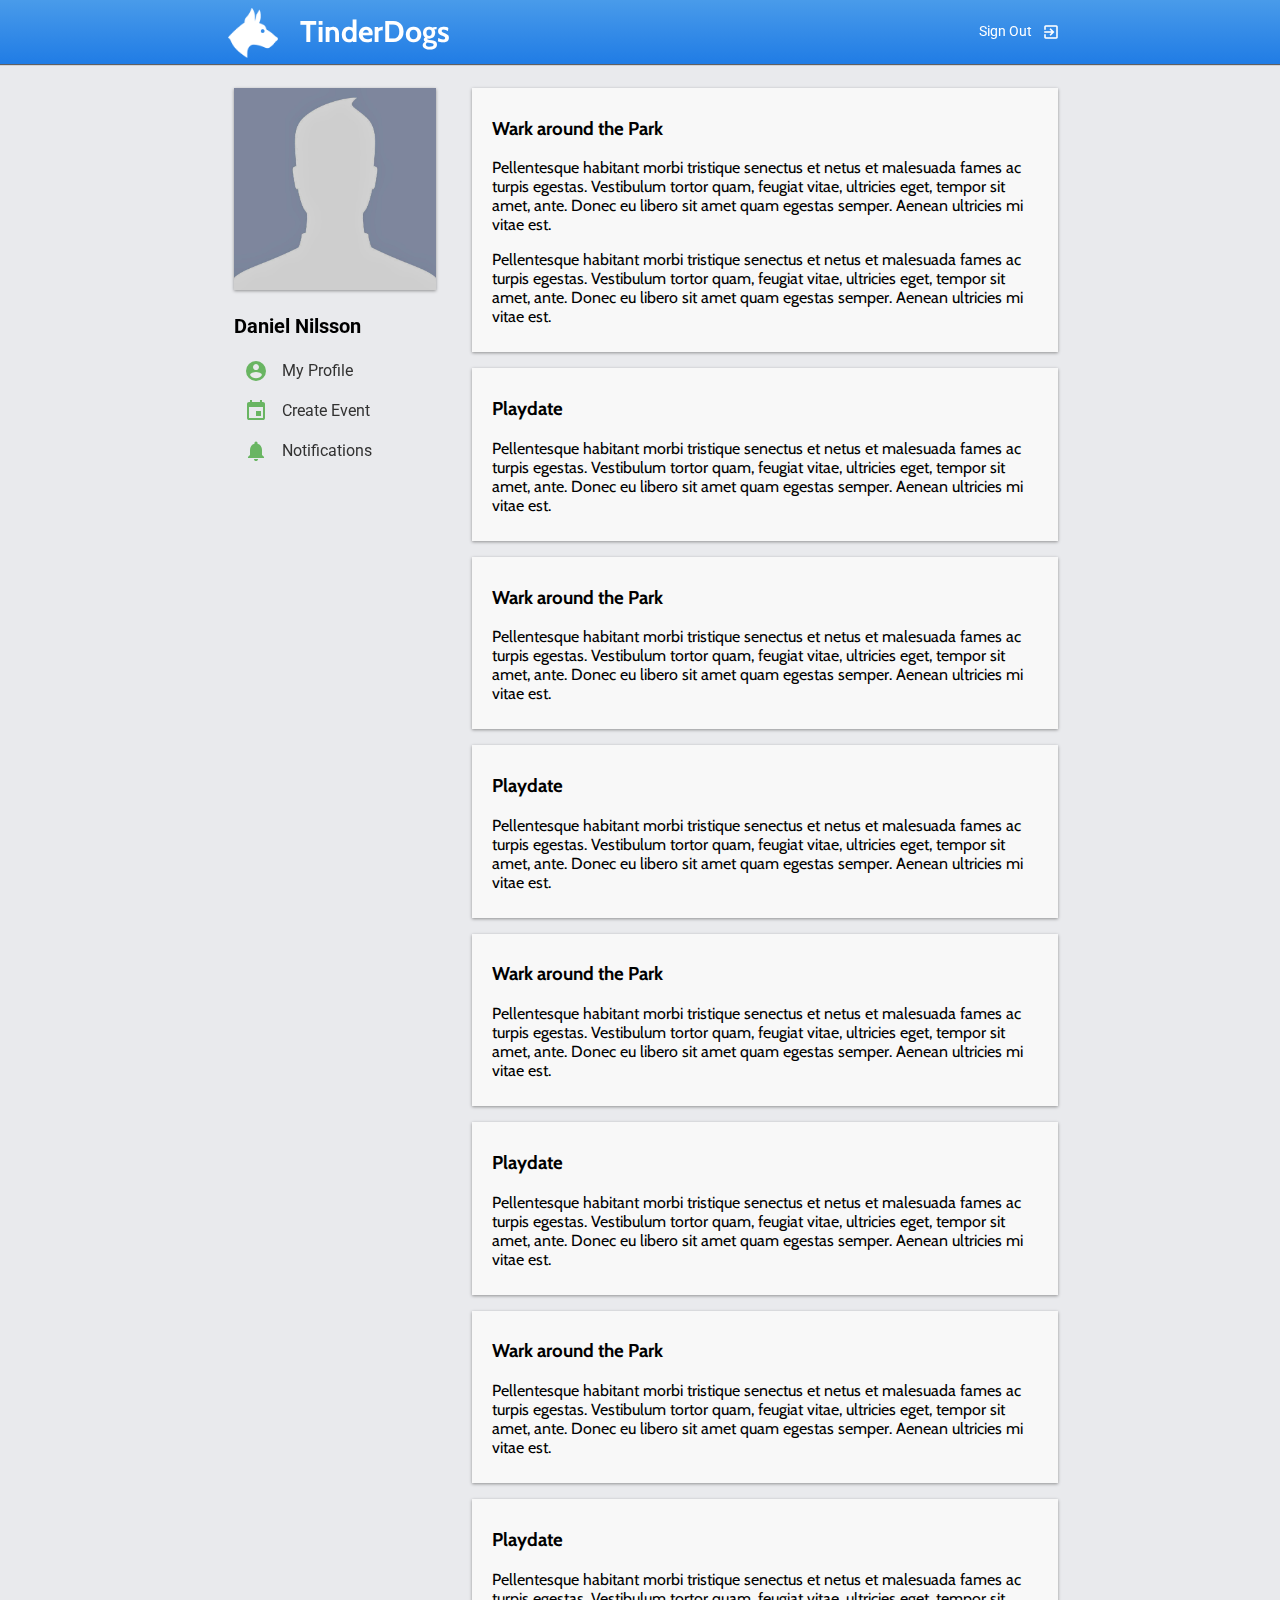
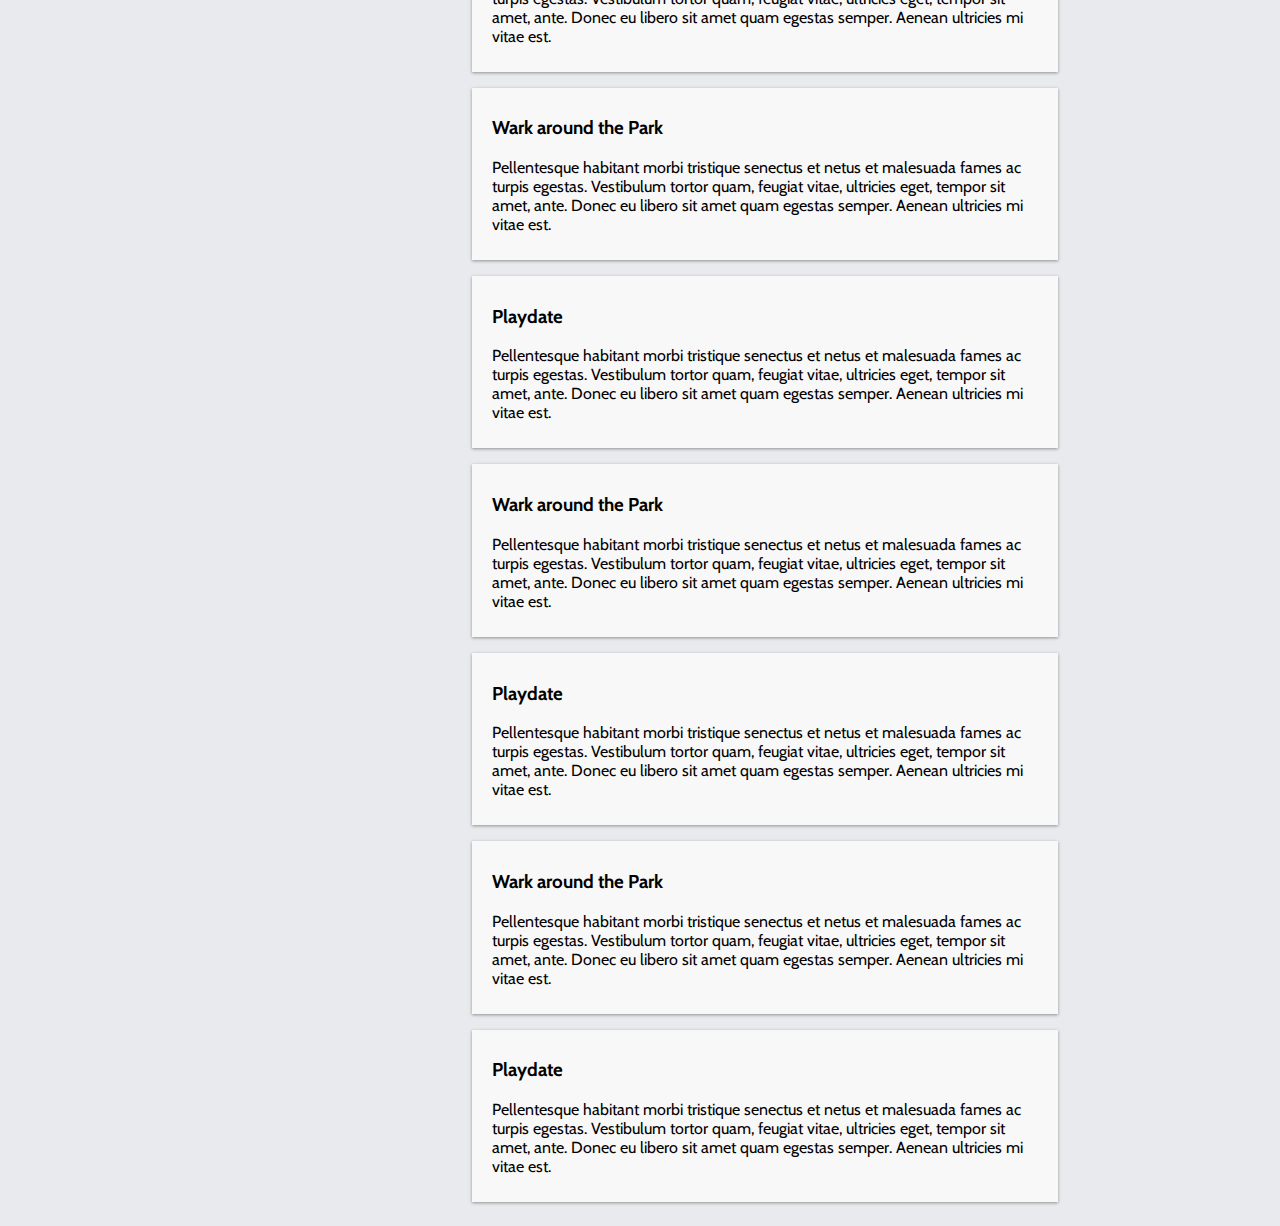
==== web_project/design_suggestion/index.html @ 2b9d0776 "design suggestion" ====
<!DOCTYPE html>
<html>
<head>
<link href='https://fonts.googleapis.com/css?family=Cabin' rel='stylesheet' type='text/css'>
<link href='https://fonts.googleapis.com/css?family=Roboto' rel='stylesheet' type='text/css'>
<link href="https://fonts.googleapis.com/icon?family=Material+Icons" rel="stylesheet">
<link rel="stylesheet" type="text/css" href="css/style.css">
<title>Tinder Dogs</title>
</head>
<body>


<header>
	<div id="content">	
		<img id="icon" src="img/ic_dog.png" />
		<h1>TinderDogs</h1>		
		<a href="http://aftonbladet.se" id="logout">Sign Out<i class="material-icons md-18">exit_to_app</i></a>
	</div>
</header>

<div class="wrapper">
	<nav>	
		<div id="profile-summary">
			<img id="profile-img" src="img/profile_pic.jpg" />			
			<h2>Daniel Nilsson</h2>			
		</div>
	
		<ul>
			<li>			
				<i class="material-icons">account_circle</i>
				<a href="index.html">My Profile</a>	
			</li>
					
			<li>			
				<i class="material-icons">event</i>
				<a href="index.html">Create Event</a>			
			</li>
			
			<li>			
				<i class="material-icons">notifications</i>
				<a href="index.html">Notifications</a>			
			</li>
		</ul>
	</nav>

	<div class="content">
	
		<div class="content-block">
			<h3>Wark around the Park</h3>		
			<p>Pellentesque habitant morbi tristique senectus et netus et malesuada fames ac turpis egestas. Vestibulum tortor quam, feugiat vitae, ultricies eget, tempor sit amet, ante. Donec eu libero sit amet quam egestas semper. Aenean ultricies mi vitae est. </p>
			<p>Pellentesque habitant morbi tristique senectus et netus et malesuada fames ac turpis egestas. Vestibulum tortor quam, feugiat vitae, ultricies eget, tempor sit amet, ante. Donec eu libero sit amet quam egestas semper. Aenean ultricies mi vitae est. </p>					
		</div>
		
		<div class="content-block">
			<h3>Playdate</h3>		
			<p>Pellentesque habitant morbi tristique senectus et netus et malesuada fames ac turpis egestas. Vestibulum tortor quam, feugiat vitae, ultricies eget, tempor sit amet, ante. Donec eu libero sit amet quam egestas semper. Aenean ultricies mi vitae est. </p>		
		</div>
		
		<div class="content-block">
			<h3>Wark around the Park</h3>		
			<p>Pellentesque habitant morbi tristique senectus et netus et malesuada fames ac turpis egestas. Vestibulum tortor quam, feugiat vitae, ultricies eget, tempor sit amet, ante. Donec eu libero sit amet quam egestas semper. Aenean ultricies mi vitae est. </p>		
		</div>
		
		<div class="content-block">
			<h3>Playdate</h3>		
			<p>Pellentesque habitant morbi tristique senectus et netus et malesuada fames ac turpis egestas. Vestibulum tortor quam, feugiat vitae, ultricies eget, tempor sit amet, ante. Donec eu libero sit amet quam egestas semper. Aenean ultricies mi vitae est. </p>		
		</div>
		
		<div class="content-block">
			<h3>Wark around the Park</h3>		
			<p>Pellentesque habitant morbi tristique senectus et netus et malesuada fames ac turpis egestas. Vestibulum tortor quam, feugiat vitae, ultricies eget, tempor sit amet, ante. Donec eu libero sit amet quam egestas semper. Aenean ultricies mi vitae est. </p>		
		</div>
		
		<div class="content-block">
			<h3>Playdate</h3>		
			<p>Pellentesque habitant morbi tristique senectus et netus et malesuada fames ac turpis egestas. Vestibulum tortor quam, feugiat vitae, ultricies eget, tempor sit amet, ante. Donec eu libero sit amet quam egestas semper. Aenean ultricies mi vitae est. </p>		
		</div>
		
		<div class="content-block">
			<h3>Wark around the Park</h3>		
			<p>Pellentesque habitant morbi tristique senectus et netus et malesuada fames ac turpis egestas. Vestibulum tortor quam, feugiat vitae, ultricies eget, tempor sit amet, ante. Donec eu libero sit amet quam egestas semper. Aenean ultricies mi vitae est. </p>		
		</div>
		
		<div class="content-block">
			<h3>Playdate</h3>		
			<p>Pellentesque habitant morbi tristique senectus et netus et malesuada fames ac turpis egestas. Vestibulum tortor quam, feugiat vitae, ultricies eget, tempor sit amet, ante. Donec eu libero sit amet quam egestas semper. Aenean ultricies mi vitae est. </p>		
		</div>
		
		<div class="content-block">
			<h3>Wark around the Park</h3>		
			<p>Pellentesque habitant morbi tristique senectus et netus et malesuada fames ac turpis egestas. Vestibulum tortor quam, feugiat vitae, ultricies eget, tempor sit amet, ante. Donec eu libero sit amet quam egestas semper. Aenean ultricies mi vitae est. </p>		
		</div>
		
		<div class="content-block">
			<h3>Playdate</h3>		
			<p>Pellentesque habitant morbi tristique senectus et netus et malesuada fames ac turpis egestas. Vestibulum tortor quam, feugiat vitae, ultricies eget, tempor sit amet, ante. Donec eu libero sit amet quam egestas semper. Aenean ultricies mi vitae est. </p>		
		</div>
		
		<div class="content-block">
			<h3>Wark around the Park</h3>		
			<p>Pellentesque habitant morbi tristique senectus et netus et malesuada fames ac turpis egestas. Vestibulum tortor quam, feugiat vitae, ultricies eget, tempor sit amet, ante. Donec eu libero sit amet quam egestas semper. Aenean ultricies mi vitae est. </p>		
		</div>
		
		<div class="content-block">
			<h3>Playdate</h3>		
			<p>Pellentesque habitant morbi tristique senectus et netus et malesuada fames ac turpis egestas. Vestibulum tortor quam, feugiat vitae, ultricies eget, tempor sit amet, ante. Donec eu libero sit amet quam egestas semper. Aenean ultricies mi vitae est. </p>		
		</div>
		
		<div class="content-block">
			<h3>Wark around the Park</h3>		
			<p>Pellentesque habitant morbi tristique senectus et netus et malesuada fames ac turpis egestas. Vestibulum tortor quam, feugiat vitae, ultricies eget, tempor sit amet, ante. Donec eu libero sit amet quam egestas semper. Aenean ultricies mi vitae est. </p>		
		</div>
		
		<div class="content-block">
			<h3>Playdate</h3>		
			<p>Pellentesque habitant morbi tristique senectus et netus et malesuada fames ac turpis egestas. Vestibulum tortor quam, feugiat vitae, ultricies eget, tempor sit amet, ante. Donec eu libero sit amet quam egestas semper. Aenean ultricies mi vitae est. </p>		
		</div>
	
	</div>

</div>


</body>
<html>
---- web_project/design_suggestion/css/style.css ----
html, body {
	background-color: #e9eaed;
	margin: 0 auto;
}

header {
	background: rgba(73,155,234,1);
	background: -moz-linear-gradient(top, rgba(73,155,234,1) 0%, rgba(32,124,229,1) 100%);
	background: -webkit-gradient(left top, left bottom, color-stop(0%, rgba(73,155,234,1)), color-stop(100%, rgba(32,124,229,1)));
	background: -webkit-linear-gradient(top, rgba(73,155,234,1) 0%, rgba(32,124,229,1) 100%);
	background: -o-linear-gradient(top, rgba(73,155,234,1) 0%, rgba(32,124,229,1) 100%);
	background: -ms-linear-gradient(top, rgba(73,155,234,1) 0%, rgba(32,124,229,1) 100%);
	background: linear-gradient(to bottom, rgba(73,155,234,1) 0%, rgba(32,124,229,1) 100%);
	filter: progid:DXImageTransform.Microsoft.gradient( startColorstr='#499bea', endColorstr='#207ce5', GradientType=0 );
	-webkit-box-shadow: 0px 1px 1px 0px rgba(0,0,0,0.59);
	-moz-box-shadow: 0px 1px 1px 0px rgba(0,0,0,0.59);
	box-shadow: 0px 1px 1px 0px rgba(0,0,0,0.59);
	filter: progid:DXImageTransform.Microsoft.gradient( startColorstr='#70c6db', endColorstr='#49a5bf', GradientType=0 );
	position: fixed;
	width: 100%;
	height: 64px;
	top: 0px;
	z-index: 1000;
}

header #content {
	position: relative;
	width: 860px;
	height: 100%;
	margin-left: auto;
	margin-right: auto;
}

header #content #icon {
	vertical-align: top;
	width: 50px;
	height: 50px;
	padding: 8px;
	margin-left: 10px;
}

header #content #logout {
	display: inline-block;
	position: absolute;
	right: 0px;
	top: 50%;
	transform: translateY(-50%);
	background: none;
	border: none;
	color: #ffffff;
	cursor: pointer;
	font-family: Roboto;
	font-size: 14px;
	padding: 6px 10px 6px 12px;
	text-decoration: none;
}

header #content #logout > i {
	font-size: 18px;
	vertical-align: middle;
	margin-left: 10px;
}

header #content #logout:visited {

}

header #content #logout:hover {
	background-color: rgba(255,255,255,0.1);
	border-radius: 2px;	
}



header h1{
	display: inline;
	font-size: 30px;
	font-family: Cabin;
	color: #ffffff;
	line-height: 64px;
	margin-left: 10px;
}

nav  {
	position: fixed;
	top: 0px;
	width: 250px;	
	height: 100%;
	margin-top: 64px;
	font-family: Roboto;
}

nav #profile-summary {
	position: relative;
	width: 100%;
}

nav #profile-summary #profile-img {
	display: block;
	width: 202px;
	margin: 24px;
	-webkit-box-shadow: 0px 1px 3px 0px rgba(0,0,0,0.39);
	-moz-box-shadow: 0px 1px 3px 0px rgba(0,0,0,0.39);
	box-shadow: 0px 1px 3px 0px rgba(0,0,0,0.39);
}

nav #profile-summary > h2 {
	margin-left: 24px;
	margin-right: 24px;
	font-size: 20px;
}


nav ul {
	list-style-type: none;
	margin: 0;
	padding-left: 24px;
	padding-right: 24px;
}

nav ul li {
	position: relative;
	margin-top: 8px;
	padding-left: 10px;	
	padding-right: 10px;
	padding-top: 4px;
	padding-bottom: 4px;	
}

nav ul li i {
	display: inline-block;	
	position: relative;
	vertical-align: middle;
	color: #69B562;	
}

nav ul li a {
	display: inline;
	vertical-align: middle;
	text-decoration: none;
	color: #323232;
	margin-left: 10px;
}

nav ul li:hover {
	background-color: #DDDDDD;
	border-radius: 2px;	
}




.wrapper {
	width: 860px;
	margin: 0 auto;
}

.content {	
	margin-top: 64px;
	margin-left: 250px;	
	width: auto;
	padding-top: 24px;
	padding-left: 12px;
	padding-right: 12px;
	padding-bottom: 8px;
	overflow: auto;
}

.content-block {	
	position: relative;
	background: #F8F8F8;
	padding-left: 20px;
	padding-right: 20px;
	padding-top: 10px;
	padding-bottom: 10px;
	margin-bottom: 16px;
	font-family: Cabin;
	-webkit-box-shadow: 0px 1px 3px 0px rgba(0,0,0,0.39);
	-moz-box-shadow: 0px 1px 3px 0px rgba(0,0,0,0.39);
	box-shadow: 0px 1px 3px 0px rgba(0,0,0,0.39);
}
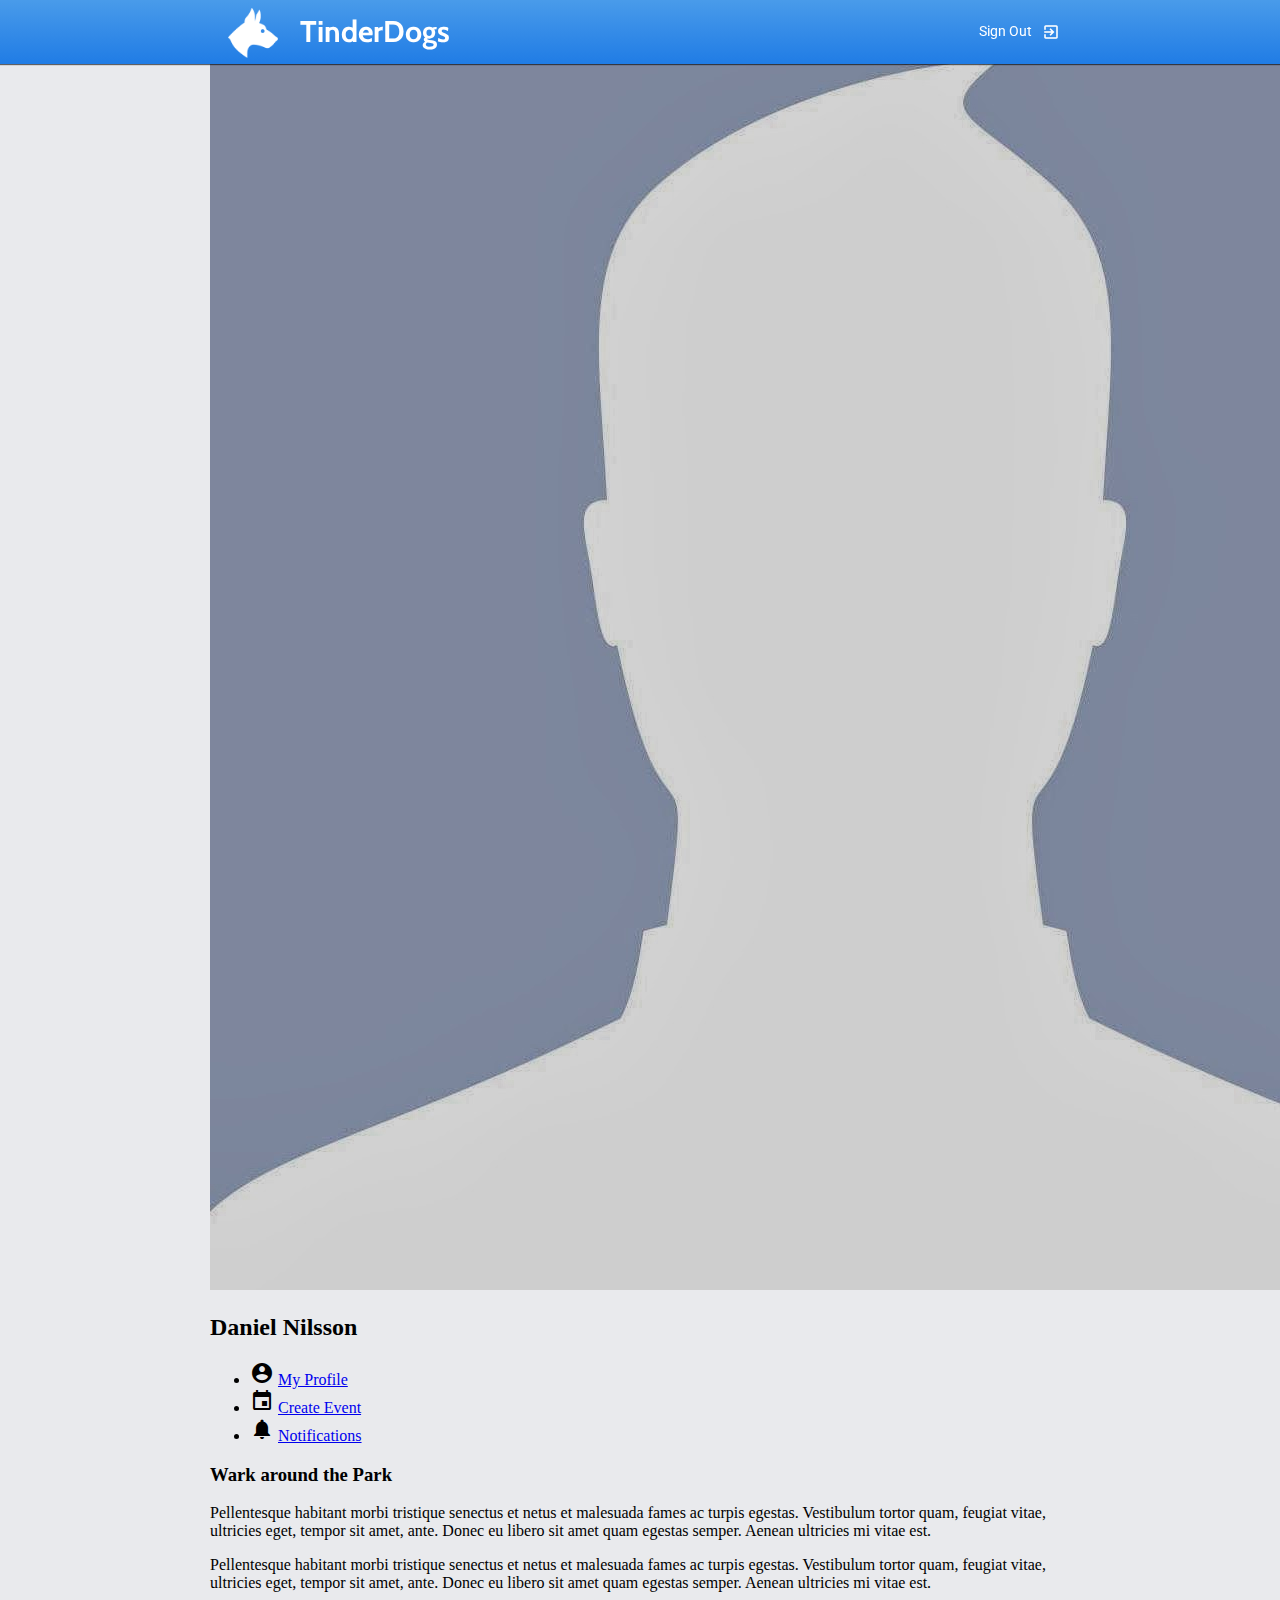
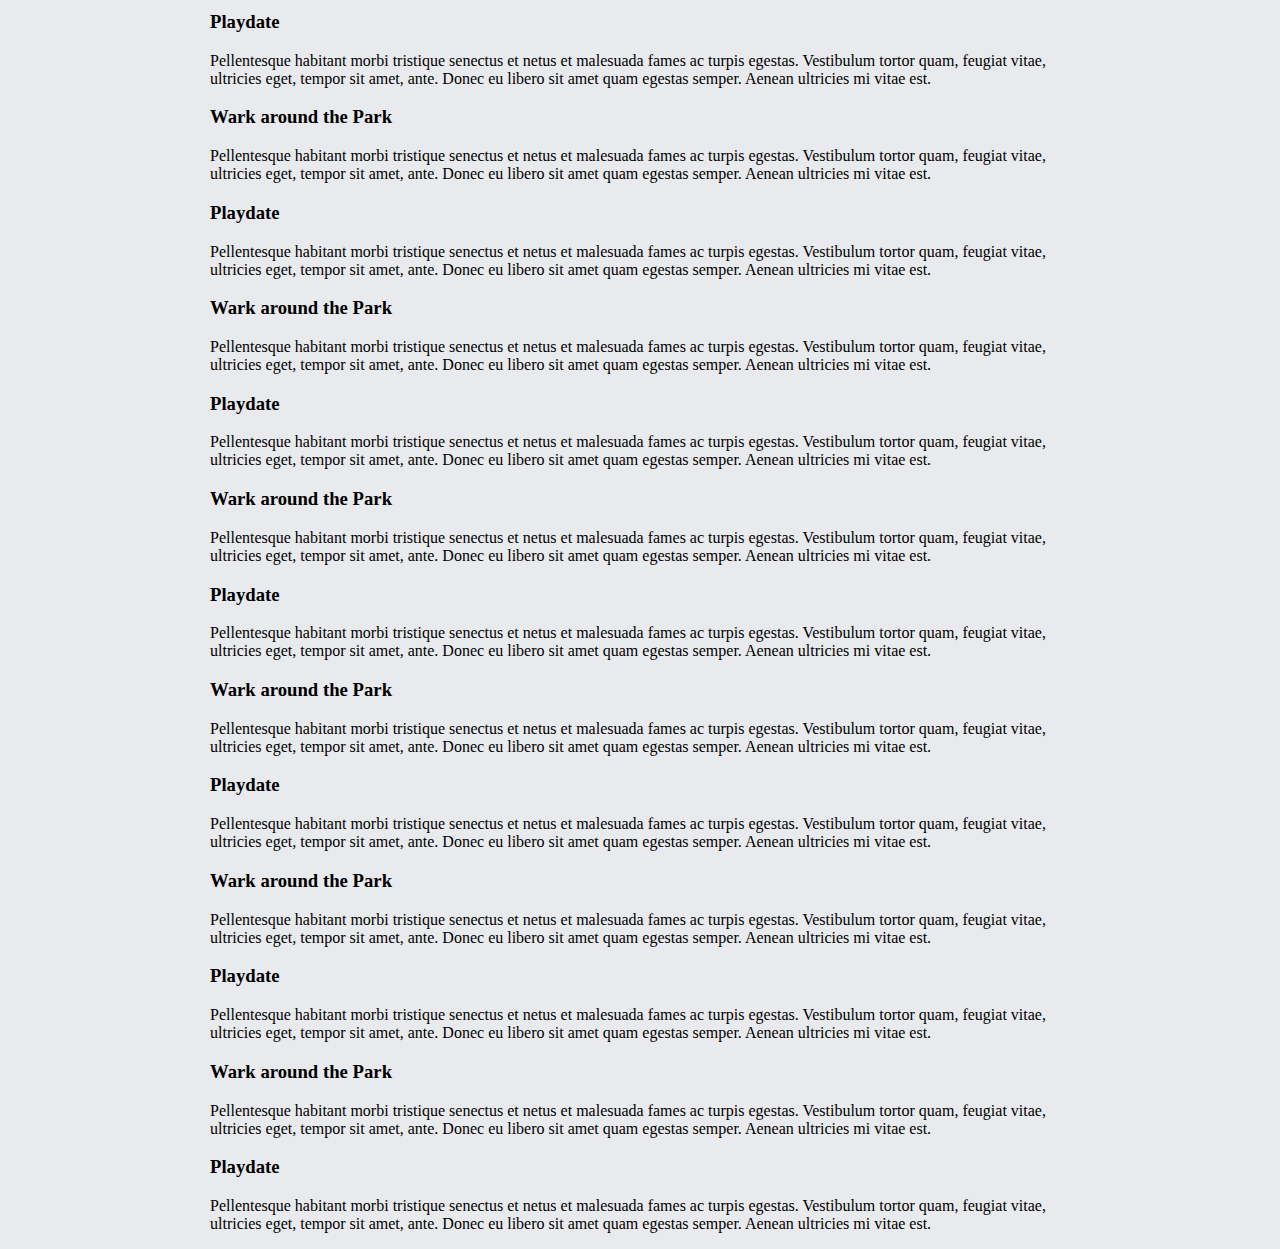
==== commit 4a88c759: "Updated registration and nav" ====
--- a/web_project/design_suggestion/index.html
+++ b/web_project/design_suggestion/index.html
@@ -4,7 +4,7 @@
 <link href='https://fonts.googleapis.com/css?family=Cabin' rel='stylesheet' type='text/css'>
 <link href='https://fonts.googleapis.com/css?family=Roboto' rel='stylesheet' type='text/css'>
 <link href="https://fonts.googleapis.com/icon?family=Material+Icons" rel="stylesheet">
-<link rel="stylesheet" type="text/css" href="css/style.css">
+<link rel="stylesheet" type="text/css" href="css/style-login.css">
 <title>Tinder Dogs</title>
 </head>
 <body>
--- a/web_project/design_suggestion/css/style-login.css
+++ b/web_project/design_suggestion/css/style-login.css
@@ -0,0 +1,120 @@
+html, body {
+	background-color: #e9eaed;
+	margin: 0 auto;
+}
+
+header {
+	background: rgba(73,155,234,1);
+	background: -moz-linear-gradient(top, rgba(73,155,234,1) 0%, rgba(32,124,229,1) 100%);
+	background: -webkit-gradient(left top, left bottom, color-stop(0%, rgba(73,155,234,1)), color-stop(100%, rgba(32,124,229,1)));
+	background: -webkit-linear-gradient(top, rgba(73,155,234,1) 0%, rgba(32,124,229,1) 100%);
+	background: -o-linear-gradient(top, rgba(73,155,234,1) 0%, rgba(32,124,229,1) 100%);
+	background: -ms-linear-gradient(top, rgba(73,155,234,1) 0%, rgba(32,124,229,1) 100%);
+	background: linear-gradient(to bottom, rgba(73,155,234,1) 0%, rgba(32,124,229,1) 100%);
+	filter: progid:DXImageTransform.Microsoft.gradient( startColorstr='#499bea', endColorstr='#207ce5', GradientType=0 );
+	-webkit-box-shadow: 0px 1px 1px 0px rgba(0,0,0,0.59);
+	-moz-box-shadow: 0px 1px 1px 0px rgba(0,0,0,0.59);
+	box-shadow: 0px 1px 1px 0px rgba(0,0,0,0.59);
+	filter: progid:DXImageTransform.Microsoft.gradient( startColorstr='#70c6db', endColorstr='#49a5bf', GradientType=0 );
+	position: fixed;
+	width: 100%;
+	height: 64px;
+	top: 0px;
+	z-index: 1000;
+}
+
+header #content {
+	position: relative;
+	width: 860px;
+	height: 100%;
+	margin-left: auto;
+	margin-right: auto;
+}
+
+header #content #icon {
+	vertical-align: top;
+	width: 50px;
+	height: 50px;
+	padding: 8px;
+	margin-left: 10px;
+}
+
+header #content #logout {
+	display: inline-block;
+	position: absolute;
+	right: 0px;
+	top: 50%;
+	transform: translateY(-50%);
+	background: none;
+	border: none;
+	color: #ffffff;
+	cursor: pointer;
+	font-family: Roboto;
+	font-size: 14px;
+	padding: 6px 10px 6px 12px;
+	text-decoration: none;
+}
+
+header #content #logout > i {
+	font-size: 18px;
+	vertical-align: middle;
+	margin-left: 10px;
+}
+
+header #content #logout:visited {
+
+}
+
+header #content #logout:hover {
+	background-color: rgba(255,255,255,0.1);
+	border-radius: 2px;	
+}
+
+
+
+header h1{
+	display: inline;
+	font-size: 30px;
+	font-family: Cabin;
+	color: #ffffff;
+	line-height: 64px;
+	margin-left: 10px;
+}
+
+.wrapper {
+	width: 860px;
+	margin: 0 auto;
+}
+
+
+.registerbox {
+	float:left;	
+	width:595px;
+	background: #F8F8F8;
+	color: black;
+	height:600px;
+	font-family: Cabin;
+	-webkit-box-shadow: 0px 1px 3px 0px rgba(0,0,0,0.39);
+	-moz-box-shadow: 0px 1px 3px 0px rgba(0,0,0,0.39);
+	box-shadow: 0px 1px 3px 0px rgba(0,0,0,0.39);
+	
+	
+}
+
+.loginbox {
+	margin-top: 64px;
+	margin-left:600px;
+	width:255px;
+	height:600px;
+	background: #F8F8F8;
+	font-family: Cabin;
+	-webkit-box-shadow: 0px 1px 3px 0px rgba(0,0,0,0.39);
+	-moz-box-shadow: 0px 1px 3px 0px rgba(0,0,0,0.39);
+	box-shadow: 0px 1px 3px 0px rgba(0,0,0,0.39);
+}
+.clear {
+	clear: both;
+}
+
+
+
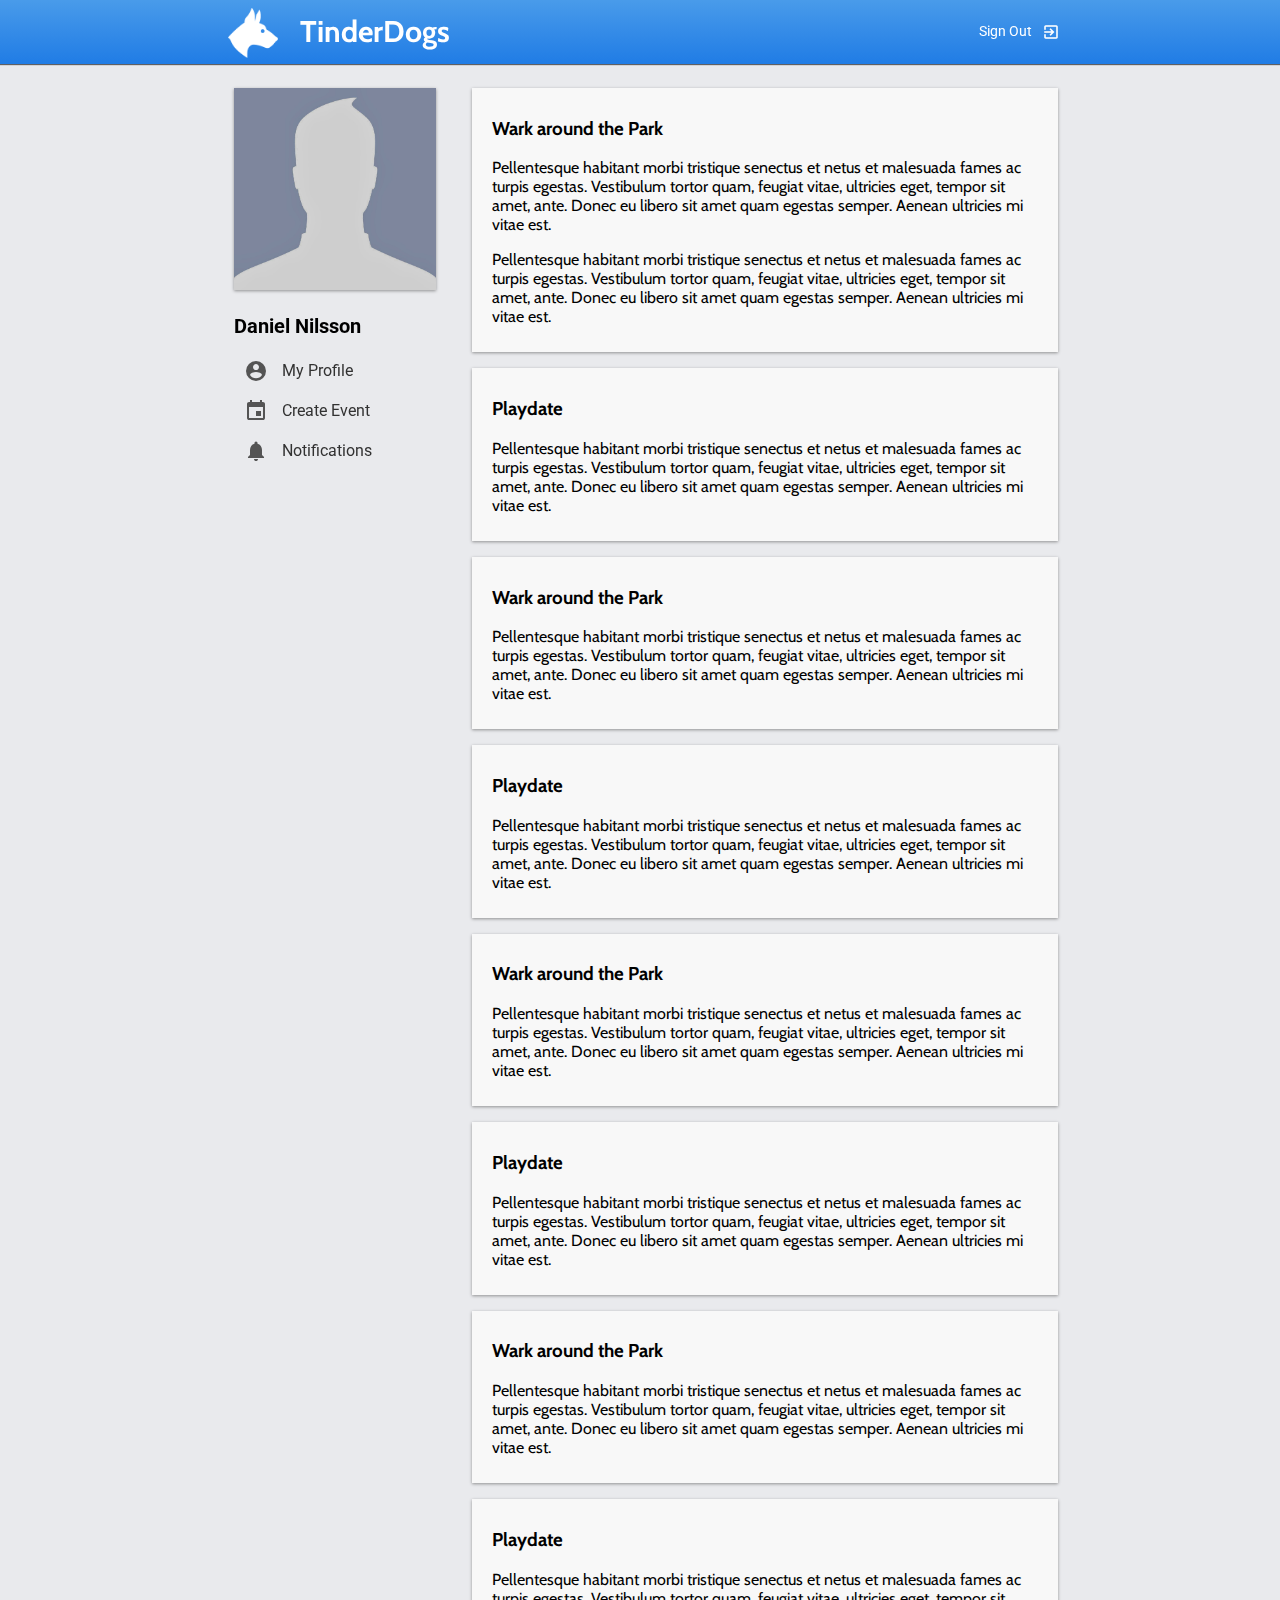
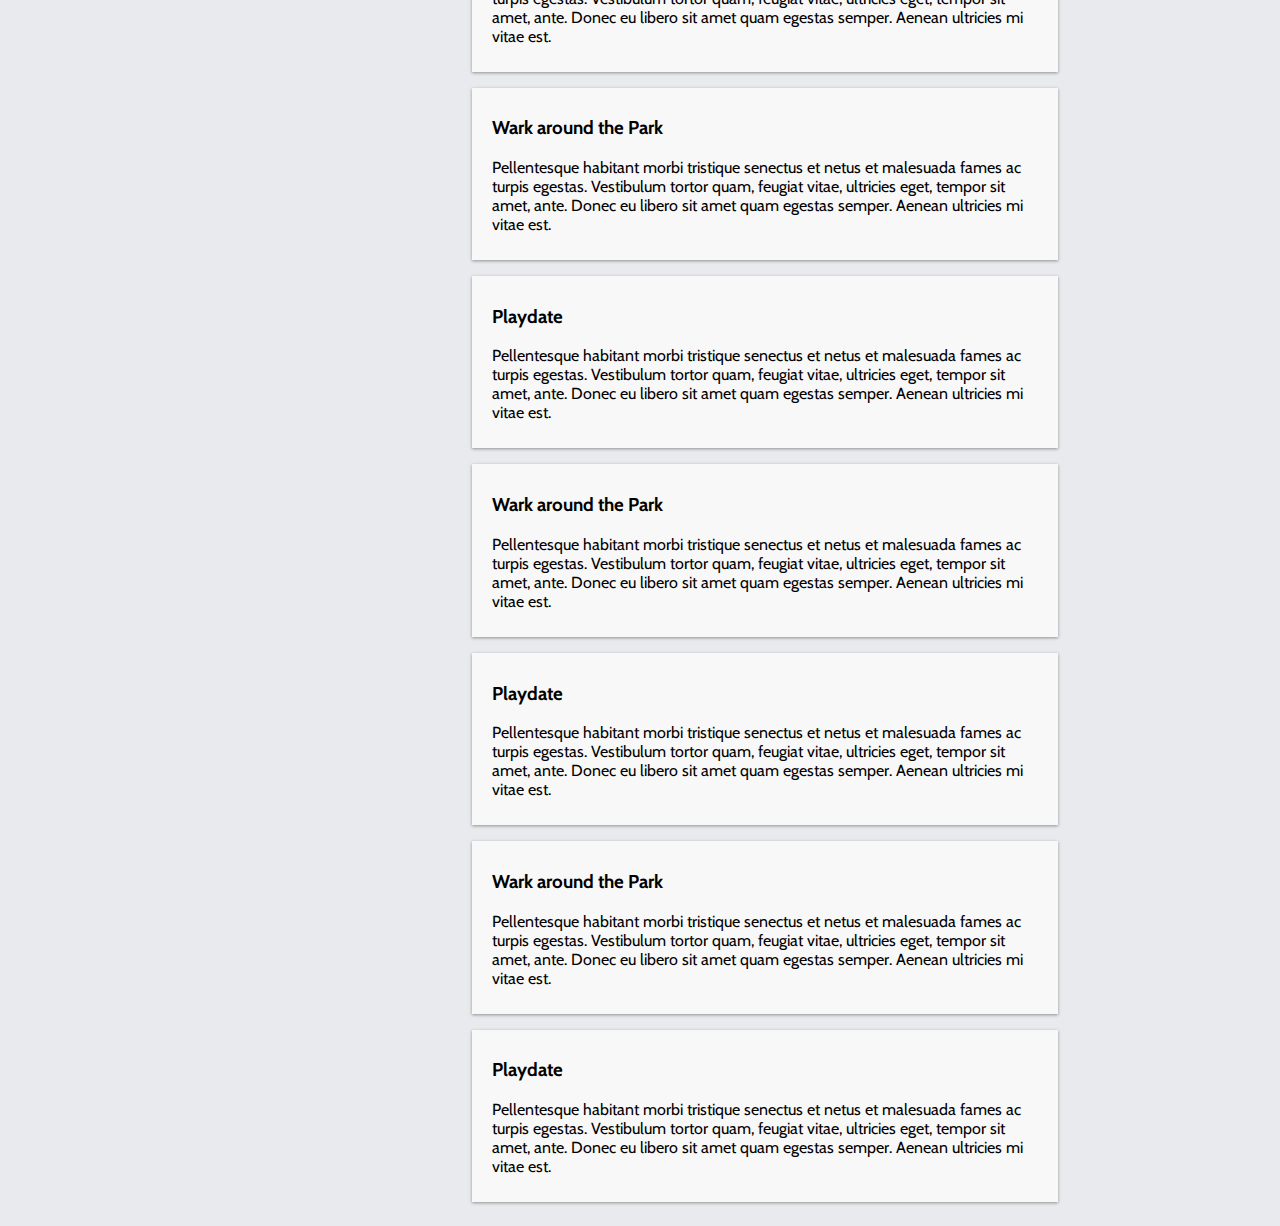
==== commit 879b94f2: "view profile + edit profile" ====
--- a/web_project/design_suggestion/index.html
+++ b/web_project/design_suggestion/index.html
@@ -4,7 +4,7 @@
 <link href='https://fonts.googleapis.com/css?family=Cabin' rel='stylesheet' type='text/css'>
 <link href='https://fonts.googleapis.com/css?family=Roboto' rel='stylesheet' type='text/css'>
 <link href="https://fonts.googleapis.com/icon?family=Material+Icons" rel="stylesheet">
-<link rel="stylesheet" type="text/css" href="css/style-login.css">
+<link rel="stylesheet" type="text/css" href="css/base.css">
 <title>Tinder Dogs</title>
 </head>
 <body>
@@ -21,14 +21,14 @@
 <div class="wrapper">
 	<nav>	
 		<div id="profile-summary">
-			<img id="profile-img" src="img/profile_pic.jpg" />			
+			<img id="profile-img" src="img/no_profile_pic.jpg" />			
 			<h2>Daniel Nilsson</h2>			
 		</div>
 	
 		<ul>
 			<li>			
 				<i class="material-icons">account_circle</i>
-				<a href="index.html">My Profile</a>	
+				<a href="profile.html">My Profile</a>	
 			</li>
 					
 			<li>			
--- a/web_project/design_suggestion/css/base.css
+++ b/web_project/design_suggestion/css/base.css
@@ -0,0 +1,217 @@
+html, body {
+	background-color: #e9eaed;
+	margin: 0 auto;
+}
+
+header {
+	background: rgba(73,155,234,1);
+	background: -moz-linear-gradient(top, rgba(73,155,234,1) 0%, rgba(32,124,229,1) 100%);
+	background: -webkit-gradient(left top, left bottom, color-stop(0%, rgba(73,155,234,1)), color-stop(100%, rgba(32,124,229,1)));
+	background: -webkit-linear-gradient(top, rgba(73,155,234,1) 0%, rgba(32,124,229,1) 100%);
+	background: -o-linear-gradient(top, rgba(73,155,234,1) 0%, rgba(32,124,229,1) 100%);
+	background: -ms-linear-gradient(top, rgba(73,155,234,1) 0%, rgba(32,124,229,1) 100%);
+	background: linear-gradient(to bottom, rgba(73,155,234,1) 0%, rgba(32,124,229,1) 100%);
+	filter: progid:DXImageTransform.Microsoft.gradient( startColorstr='#499bea', endColorstr='#207ce5', GradientType=0 );
+	-webkit-box-shadow: 0px 1px 1px 0px rgba(0,0,0,0.59);
+	-moz-box-shadow: 0px 1px 1px 0px rgba(0,0,0,0.59);
+	box-shadow: 0px 1px 1px 0px rgba(0,0,0,0.59);
+	filter: progid:DXImageTransform.Microsoft.gradient( startColorstr='#70c6db', endColorstr='#49a5bf', GradientType=0 );
+	position: fixed;
+	width: 100%;
+	height: 64px;
+	top: 0px;
+	z-index: 1000;
+}
+
+header #content {
+	position: relative;
+	width: 860px;
+	height: 100%;
+	margin-left: auto;
+	margin-right: auto;
+}
+
+header #content #icon {
+	vertical-align: top;
+	width: 50px;
+	height: 50px;
+	padding: 8px;
+	margin-left: 10px;
+}
+
+header #content #logout {
+	display: inline-block;
+	position: absolute;
+	right: 0px;
+	top: 50%;
+	transform: translateY(-50%);
+	background: none;
+	border: none;
+	color: #ffffff;
+	cursor: pointer;
+	font-family: Roboto;
+	font-size: 14px;
+	padding: 6px 10px 6px 12px;
+	text-decoration: none;
+}
+
+header #content #logout > i {
+	font-size: 18px;
+	vertical-align: middle;
+	margin-left: 10px;
+}
+
+header #content #logout:visited {
+
+}
+
+header #content #logout:hover {
+	background-color: rgba(255,255,255,0.1);
+	border-radius: 2px;	
+}
+
+
+
+header h1{
+	display: inline;
+	font-size: 30px;
+	font-family: Cabin;
+	color: #ffffff;
+	line-height: 64px;
+	margin-left: 10px;
+}
+
+nav  {
+	position: fixed;
+	top: 0px;
+	width: 250px;	
+	height: 100%;
+	margin-top: 64px;
+	font-family: Roboto;
+}
+
+nav #profile-summary {
+	position: relative;
+	width: 100%;
+}
+
+nav #profile-summary #profile-img {
+	display: block;
+	width: 202px;
+	margin: 24px;
+	-webkit-box-shadow: 0px 1px 3px 0px rgba(0,0,0,0.39);
+	-moz-box-shadow: 0px 1px 3px 0px rgba(0,0,0,0.39);
+	box-shadow: 0px 1px 3px 0px rgba(0,0,0,0.39);
+}
+
+nav #profile-summary > h2 {
+	margin-left: 24px;
+	margin-right: 24px;
+	font-size: 20px;
+}
+
+
+nav ul {
+	list-style-type: none;
+	margin: 0;
+	padding-left: 24px;
+	padding-right: 24px;
+}
+
+nav ul li {
+	position: relative;
+	margin-top: 8px;
+	padding-left: 10px;	
+	padding-right: 10px;
+	padding-top: 4px;
+	padding-bottom: 4px;	
+}
+
+nav ul li i {
+	display: inline-block;	
+	position: relative;
+	vertical-align: middle;
+	color: #545454;	
+}
+
+nav ul li a {
+	display: inline;
+	vertical-align: middle;
+	text-decoration: none;
+	color: #323232;
+	margin-left: 10px;
+}
+
+nav ul li:hover {
+	background-color: #DDDDDD;
+	border-radius: 2px;	
+}
+
+
+
+
+.wrapper {
+	position: relative;
+	width: 860px;
+	margin: 0 auto;
+}
+
+.content {	
+	margin-top: 64px;
+	margin-left: 250px;	
+	width: auto;
+	padding-top: 24px;
+	padding-left: 12px;
+	padding-right: 12px;
+	padding-bottom: 8px;
+	overflow: auto;
+}
+
+.content-block {	
+	position: relative;
+	background: #F8F8F8;
+	padding-left: 20px;
+	padding-right: 20px;
+	padding-top: 10px;
+	padding-bottom: 10px;
+	margin-bottom: 16px;
+	font-family: Cabin;
+	-webkit-box-shadow: 0px 1px 3px 0px rgba(0,0,0,0.39);
+	-moz-box-shadow: 0px 1px 3px 0px rgba(0,0,0,0.39);
+	box-shadow: 0px 1px 3px 0px rgba(0,0,0,0.39);
+}
+
+
+
+.icon-link {
+	display: inline-block;
+	margin: 0;
+    padding-left: 8px;
+    padding-right: 8px;
+    padding-top: 4px;
+    padding-bottom: 4px;
+    text-decoration: none;
+    color: #323232;
+    font-size: 16px;
+}
+
+.icon-link:hover {
+	background-color: #EEEEEE;
+	border-radius: 2px;	
+}
+
+.icon-link > span {
+	vertical-align: middle;
+	padding-left: 5px;
+}
+
+.icon-link > i {
+    vertical-align: middle;
+	font-size: 20px;
+}
+
+
+.clear {
+	clear: both;
+}
+
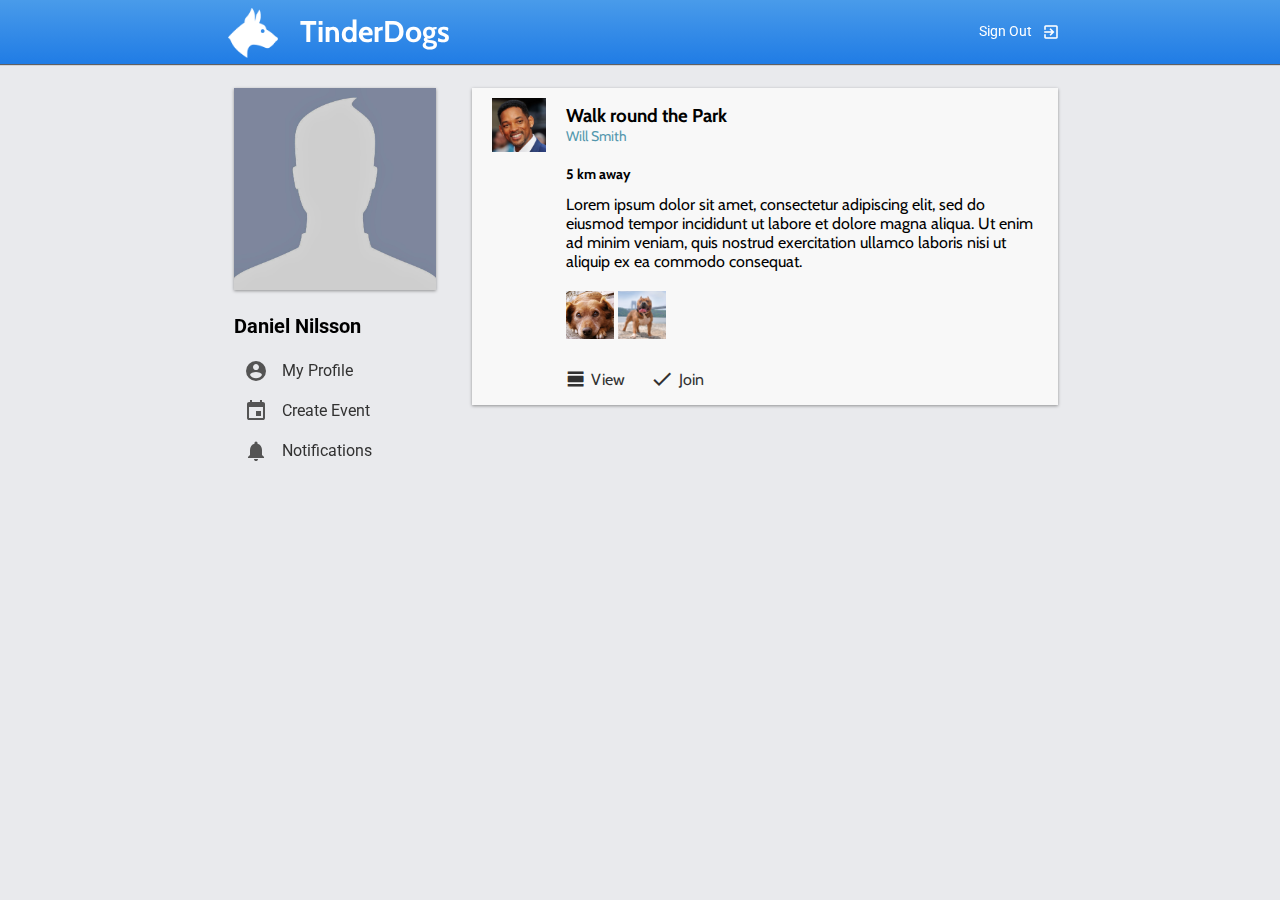
==== commit f2526063: "design suggetsion feed entry" ====
--- a/web_project/design_suggestion/index.html
+++ b/web_project/design_suggestion/index.html
@@ -5,6 +5,7 @@
 <link href='https://fonts.googleapis.com/css?family=Roboto' rel='stylesheet' type='text/css'>
 <link href="https://fonts.googleapis.com/icon?family=Material+Icons" rel="stylesheet">
 <link rel="stylesheet" type="text/css" href="css/base.css">
+<link rel="stylesheet" type="text/css" href="css/entry.css">
 <title>Tinder Dogs</title>
 </head>
 <body>
@@ -44,82 +45,27 @@
 	</nav>
 
 	<div class="content">
-	
-		<div class="content-block">
-			<h3>Wark around the Park</h3>		
-			<p>Pellentesque habitant morbi tristique senectus et netus et malesuada fames ac turpis egestas. Vestibulum tortor quam, feugiat vitae, ultricies eget, tempor sit amet, ante. Donec eu libero sit amet quam egestas semper. Aenean ultricies mi vitae est. </p>
-			<p>Pellentesque habitant morbi tristique senectus et netus et malesuada fames ac turpis egestas. Vestibulum tortor quam, feugiat vitae, ultricies eget, tempor sit amet, ante. Donec eu libero sit amet quam egestas semper. Aenean ultricies mi vitae est. </p>					
+		<div class="content-block">		
+			<img class="event-creator-img" src="img/smith.jpg" />
+			<div class="event-content">
+				<h3 style="margin-top: 6px">Walk round the Park</h3>
+				<p class="event-creator">Will Smith</p>
+				<p style="margin-top: 20px; font-weight: bold; font-size: 14px;">5 km away</p>
+				<p class="vspace">Lorem ipsum dolor sit amet, consectetur adipiscing elit, sed do eiusmod tempor incididunt ut labore et dolore magna aliqua. Ut enim ad minim veniam, quis nostrud exercitation ullamco laboris nisi ut aliquip ex ea commodo consequat.</p>
+				<p style="margin-top: 20px;" />
+				<p style="event-dogs">
+					<img class="event-dog-img" src="img/dog1.jpg" />
+					<img class="event-dog-img" src="img/dog2.jpg" />
+				</p>
+				<p style="margin-top: 20px;" />
+				<div style="margin-left: -8px;">
+					<a href ="#" class="icon-link" style="width: 64px;"><i class="material-icons">view_day</i><span>View</span></a>
+					<a href ="#" class="icon-link" style="width: 64px;"><i class="material-icons" style="font-size: 24px;">done</i><span>Join</span></a>
+				</div>
+			</div>
+			<div class="clear" />
 		</div>
-		
-		<div class="content-block">
-			<h3>Playdate</h3>		
-			<p>Pellentesque habitant morbi tristique senectus et netus et malesuada fames ac turpis egestas. Vestibulum tortor quam, feugiat vitae, ultricies eget, tempor sit amet, ante. Donec eu libero sit amet quam egestas semper. Aenean ultricies mi vitae est. </p>		
-		</div>
-		
-		<div class="content-block">
-			<h3>Wark around the Park</h3>		
-			<p>Pellentesque habitant morbi tristique senectus et netus et malesuada fames ac turpis egestas. Vestibulum tortor quam, feugiat vitae, ultricies eget, tempor sit amet, ante. Donec eu libero sit amet quam egestas semper. Aenean ultricies mi vitae est. </p>		
-		</div>
-		
-		<div class="content-block">
-			<h3>Playdate</h3>		
-			<p>Pellentesque habitant morbi tristique senectus et netus et malesuada fames ac turpis egestas. Vestibulum tortor quam, feugiat vitae, ultricies eget, tempor sit amet, ante. Donec eu libero sit amet quam egestas semper. Aenean ultricies mi vitae est. </p>		
-		</div>
-		
-		<div class="content-block">
-			<h3>Wark around the Park</h3>		
-			<p>Pellentesque habitant morbi tristique senectus et netus et malesuada fames ac turpis egestas. Vestibulum tortor quam, feugiat vitae, ultricies eget, tempor sit amet, ante. Donec eu libero sit amet quam egestas semper. Aenean ultricies mi vitae est. </p>		
-		</div>
-		
-		<div class="content-block">
-			<h3>Playdate</h3>		
-			<p>Pellentesque habitant morbi tristique senectus et netus et malesuada fames ac turpis egestas. Vestibulum tortor quam, feugiat vitae, ultricies eget, tempor sit amet, ante. Donec eu libero sit amet quam egestas semper. Aenean ultricies mi vitae est. </p>		
-		</div>
-		
-		<div class="content-block">
-			<h3>Wark around the Park</h3>		
-			<p>Pellentesque habitant morbi tristique senectus et netus et malesuada fames ac turpis egestas. Vestibulum tortor quam, feugiat vitae, ultricies eget, tempor sit amet, ante. Donec eu libero sit amet quam egestas semper. Aenean ultricies mi vitae est. </p>		
-		</div>
-		
-		<div class="content-block">
-			<h3>Playdate</h3>		
-			<p>Pellentesque habitant morbi tristique senectus et netus et malesuada fames ac turpis egestas. Vestibulum tortor quam, feugiat vitae, ultricies eget, tempor sit amet, ante. Donec eu libero sit amet quam egestas semper. Aenean ultricies mi vitae est. </p>		
-		</div>
-		
-		<div class="content-block">
-			<h3>Wark around the Park</h3>		
-			<p>Pellentesque habitant morbi tristique senectus et netus et malesuada fames ac turpis egestas. Vestibulum tortor quam, feugiat vitae, ultricies eget, tempor sit amet, ante. Donec eu libero sit amet quam egestas semper. Aenean ultricies mi vitae est. </p>		
-		</div>
-		
-		<div class="content-block">
-			<h3>Playdate</h3>		
-			<p>Pellentesque habitant morbi tristique senectus et netus et malesuada fames ac turpis egestas. Vestibulum tortor quam, feugiat vitae, ultricies eget, tempor sit amet, ante. Donec eu libero sit amet quam egestas semper. Aenean ultricies mi vitae est. </p>		
-		</div>
-		
-		<div class="content-block">
-			<h3>Wark around the Park</h3>		
-			<p>Pellentesque habitant morbi tristique senectus et netus et malesuada fames ac turpis egestas. Vestibulum tortor quam, feugiat vitae, ultricies eget, tempor sit amet, ante. Donec eu libero sit amet quam egestas semper. Aenean ultricies mi vitae est. </p>		
-		</div>
-		
-		<div class="content-block">
-			<h3>Playdate</h3>		
-			<p>Pellentesque habitant morbi tristique senectus et netus et malesuada fames ac turpis egestas. Vestibulum tortor quam, feugiat vitae, ultricies eget, tempor sit amet, ante. Donec eu libero sit amet quam egestas semper. Aenean ultricies mi vitae est. </p>		
-		</div>
-		
-		<div class="content-block">
-			<h3>Wark around the Park</h3>		
-			<p>Pellentesque habitant morbi tristique senectus et netus et malesuada fames ac turpis egestas. Vestibulum tortor quam, feugiat vitae, ultricies eget, tempor sit amet, ante. Donec eu libero sit amet quam egestas semper. Aenean ultricies mi vitae est. </p>		
-		</div>
-		
-		<div class="content-block">
-			<h3>Playdate</h3>		
-			<p>Pellentesque habitant morbi tristique senectus et netus et malesuada fames ac turpis egestas. Vestibulum tortor quam, feugiat vitae, ultricies eget, tempor sit amet, ante. Donec eu libero sit amet quam egestas semper. Aenean ultricies mi vitae est. </p>		
-		</div>
-	
 	</div>
-
 </div>
-
-
 </body>
 <html>--- a/web_project/design_suggestion/css/entry.css
+++ b/web_project/design_suggestion/css/entry.css
@@ -0,0 +1,48 @@
+.list-event-wrapper {
+	
+}
+
+.event-creator-img {
+	float: left;
+	height: 54px;
+	width: 54px;
+	object-fit: cover;
+}
+
+.event-dog-img {
+	display: inline-block;
+	height: 48px;
+	width: 48px;
+	object-fit: cover;
+}
+
+.event-content {
+	overflow: hidden;
+	padding-left: 20px;
+}
+
+.event-creator {
+	color: #5397AD;
+	font-size: 14px;
+}
+
+
+
+p {
+	margin: 0px;
+}
+
+
+.vspace {
+	margin-top: 12px;
+}
+
+
+h3 {
+	margin: 0;
+	display: inline-block;
+}
+
+
+
+
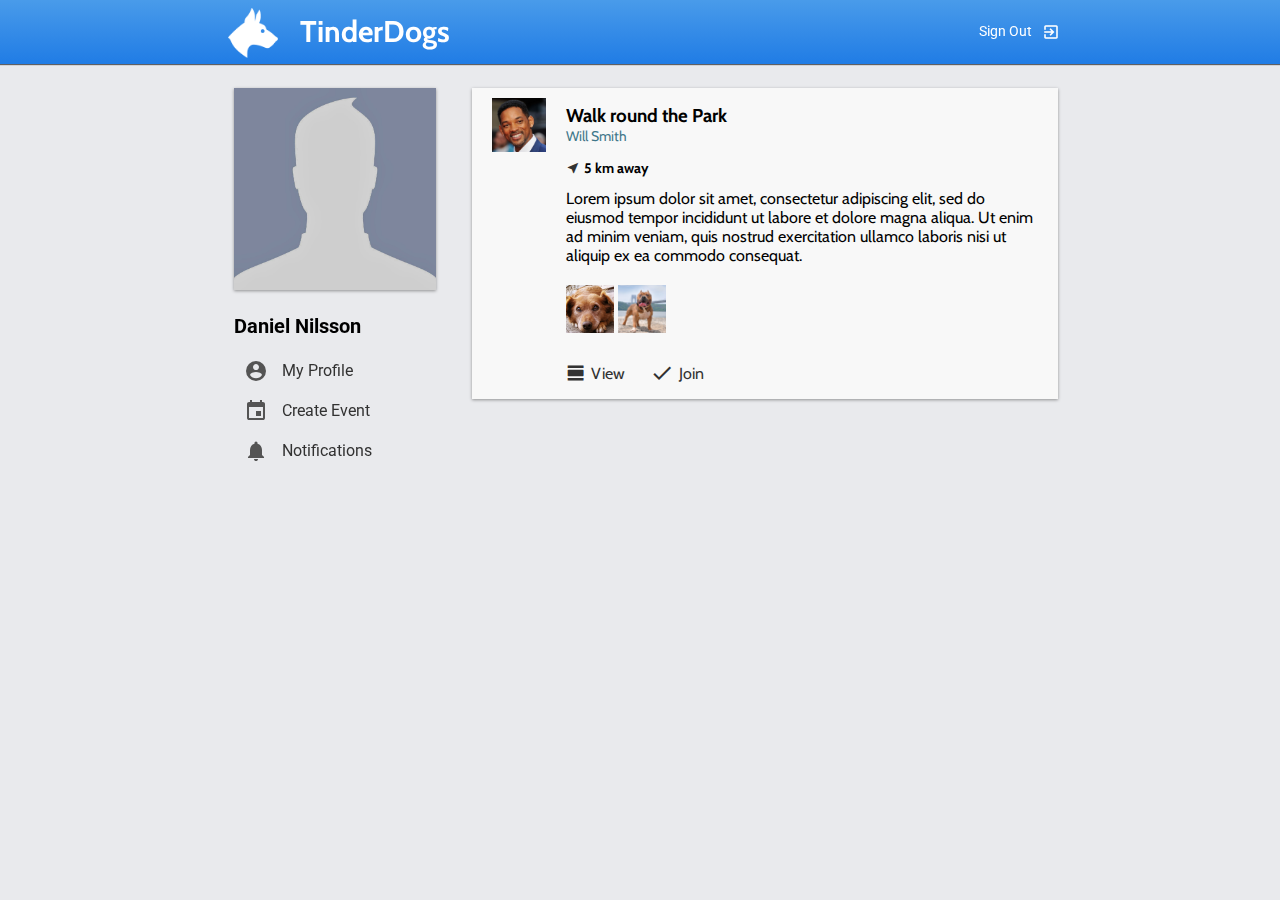
==== commit f8725494: "req spec done" ====
--- a/web_project/design_suggestion/index.html
+++ b/web_project/design_suggestion/index.html
@@ -50,7 +50,11 @@
 			<div class="event-content">
 				<h3 style="margin-top: 6px">Walk round the Park</h3>
 				<p class="event-creator">Will Smith</p>
-				<p style="margin-top: 20px; font-weight: bold; font-size: 14px;">5 km away</p>
+				<div style="margin-top: 12px;">
+					<i class="material-icons" style="display: inline-block; font-size: 14px; vertical-align: middle; color: #323232;">near_me</i>
+					<p style="display: inline; font-weight: bold; font-size: 14px; vertical-align: middle;">5 km away</p>
+				</div>
+				
 				<p class="vspace">Lorem ipsum dolor sit amet, consectetur adipiscing elit, sed do eiusmod tempor incididunt ut labore et dolore magna aliqua. Ut enim ad minim veniam, quis nostrud exercitation ullamco laboris nisi ut aliquip ex ea commodo consequat.</p>
 				<p style="margin-top: 20px;" />
 				<p style="event-dogs">
--- a/web_project/design_suggestion/css/entry.css
+++ b/web_project/design_suggestion/css/entry.css
@@ -22,7 +22,7 @@
 }
 
 .event-creator {
-	color: #5397AD;
+	color: #3F778A;
 	font-size: 14px;
 }
 
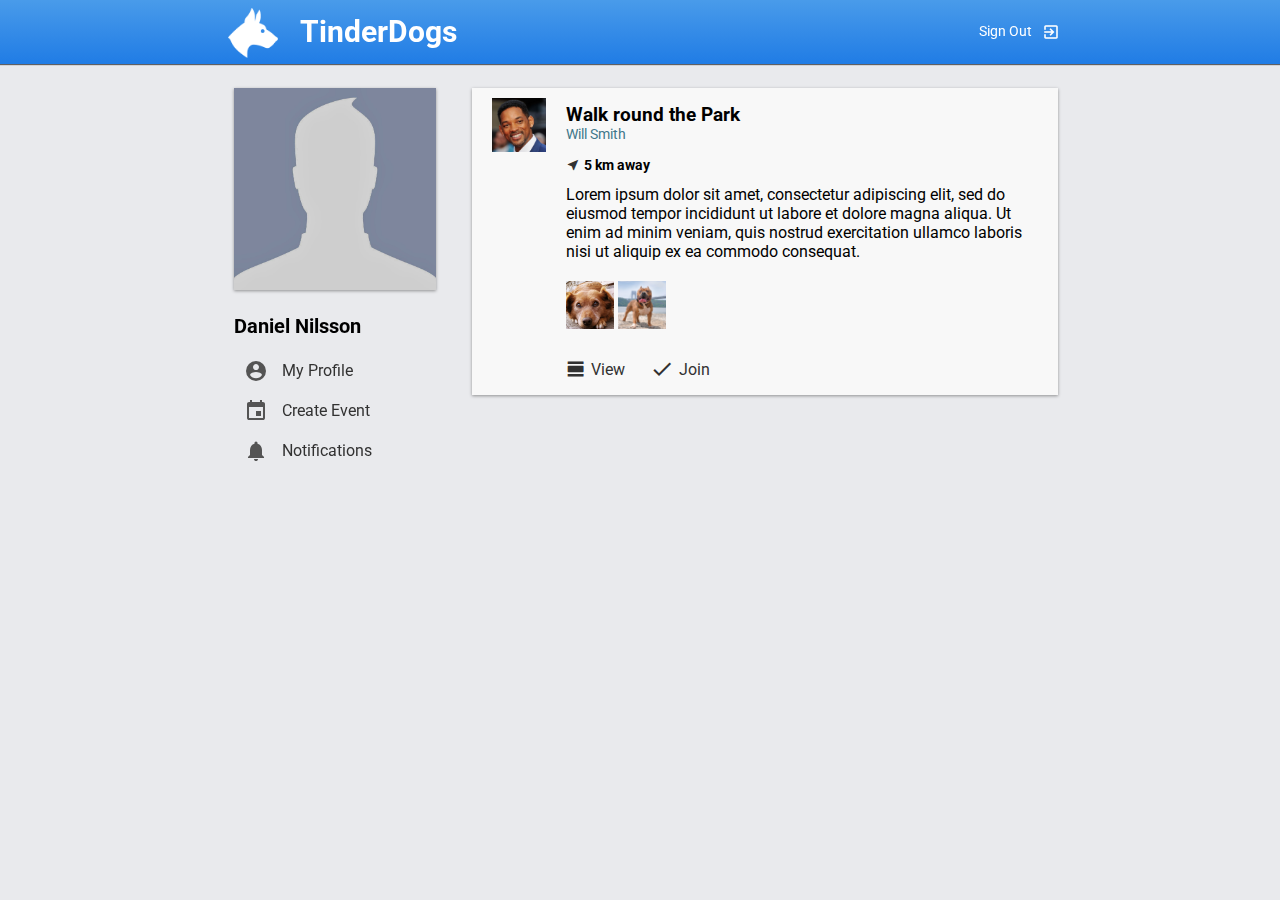
==== commit 4dff87ef: "notification system" ====
--- a/web_project/design_suggestion/index.html
+++ b/web_project/design_suggestion/index.html
@@ -5,7 +5,7 @@
 <link href='https://fonts.googleapis.com/css?family=Roboto' rel='stylesheet' type='text/css'>
 <link href="https://fonts.googleapis.com/icon?family=Material+Icons" rel="stylesheet">
 <link rel="stylesheet" type="text/css" href="css/base.css">
-<link rel="stylesheet" type="text/css" href="css/entry.css">
+<link rel="stylesheet" type="text/css" href="css/feed.css">
 <title>Tinder Dogs</title>
 </head>
 <body>
@@ -39,7 +39,7 @@
 			
 			<li>			
 				<i class="material-icons">notifications</i>
-				<a href="index.html">Notifications</a>			
+				<a href="notifications.html">Notifications</a>			
 			</li>
 		</ul>
 	</nav>
@@ -69,6 +69,7 @@
 			</div>
 			<div class="clear" />
 		</div>
+		
 	</div>
 </div>
 </body>
--- a/web_project/design_suggestion/css/base.css
+++ b/web_project/design_suggestion/css/base.css
@@ -1,6 +1,8 @@
 html, body {
 	background-color: #e9eaed;
 	margin: 0 auto;
+	font-family: 'Roboto', sans-serif;
+	font-weight: 400;
 }
 
 header {
@@ -49,7 +51,6 @@
 	border: none;
 	color: #ffffff;
 	cursor: pointer;
-	font-family: Roboto;
 	font-size: 14px;
 	padding: 6px 10px 6px 12px;
 	text-decoration: none;
@@ -75,7 +76,6 @@
 header h1{
 	display: inline;
 	font-size: 30px;
-	font-family: Cabin;
 	color: #ffffff;
 	line-height: 64px;
 	margin-left: 10px;
@@ -87,7 +87,6 @@
 	width: 250px;	
 	height: 100%;
 	margin-top: 64px;
-	font-family: Roboto;
 }
 
 nav #profile-summary {
@@ -175,7 +174,6 @@
 	padding-top: 10px;
 	padding-bottom: 10px;
 	margin-bottom: 16px;
-	font-family: Cabin;
 	-webkit-box-shadow: 0px 1px 3px 0px rgba(0,0,0,0.39);
 	-moz-box-shadow: 0px 1px 3px 0px rgba(0,0,0,0.39);
 	box-shadow: 0px 1px 3px 0px rgba(0,0,0,0.39);
--- a/web_project/design_suggestion/css/feed.css
+++ b/web_project/design_suggestion/css/feed.css
@@ -0,0 +1,48 @@
+.list-event-wrapper {
+	
+}
+
+.event-creator-img {
+	float: left;
+	height: 54px;
+	width: 54px;
+	object-fit: cover;
+}
+
+.event-dog-img {
+	display: inline-block;
+	height: 48px;
+	width: 48px;
+	object-fit: cover;
+}
+
+.event-content {
+	overflow: hidden;
+	padding-left: 20px;
+}
+
+.event-creator {
+	color: #3F778A;
+	font-size: 14px;
+}
+
+
+
+p {
+	margin: 0px;
+}
+
+
+.vspace {
+	margin-top: 12px;
+}
+
+
+h3 {
+	margin: 0;
+	display: inline-block;
+}
+
+
+
+
